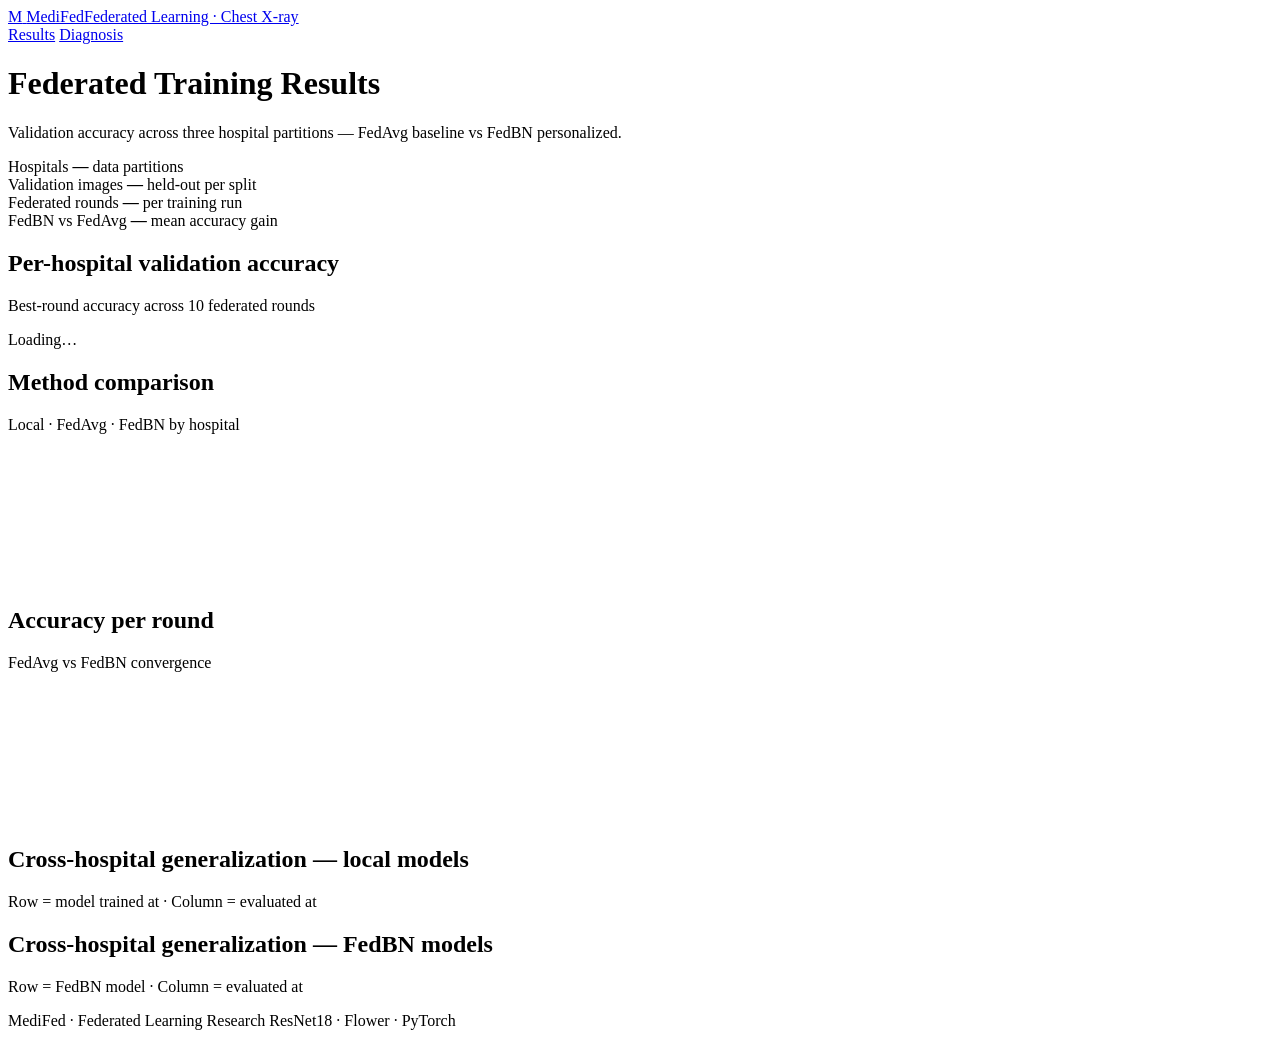
==== app/static/index.html @ 5bd95786 "Add complete app, results, scripts, docs and rewrite README for teammates" ====
<!doctype html>
<html lang="en">
<head>
  <meta charset="utf-8">
  <meta name="viewport" content="width=device-width, initial-scale=1">
  <title>MediFed — Results</title>
  <link rel="icon" href="data:image/svg+xml,%3Csvg xmlns='http://www.w3.org/2000/svg' viewBox='0 0 32 32'%3E%3Crect width='32' height='32' rx='7' fill='%230d6b6e'/%3E%3Cpath d='M16 7v18M7 16h18' stroke='white' stroke-width='3.5' stroke-linecap='round'/%3E%3C/svg%3E">
  <link rel="stylesheet" href="/static/css/style.css">
  <script defer src="/static/js/charts.js"></script>
  <script defer src="/static/js/dashboard.js"></script>
</head>
<body>
  <header class="site-header">
    <a class="brand" href="/">
      <span class="brand-mark">M</span>
      <span>MediFed<span class="brand-sub">Federated Learning · Chest X-ray</span></span>
    </a>
    <nav>
      <a class="nav-link active" href="/">Results</a>
      <a class="nav-link" href="/diagnose">Diagnosis</a>
    </nav>
  </header>

  <main class="page-shell">
    <div class="page-heading">
      <h1>Federated Training Results</h1>
      <p>Validation accuracy across three hospital partitions — FedAvg baseline vs FedBN personalized.</p>
    </div>

    <section class="metric-strip" aria-label="Summary">
      <div class="metric-cell">
        <span class="metric-label">Hospitals</span>
        <strong id="hospital-count">—</strong>
        <span class="metric-note">data partitions</span>
      </div>
      <div class="metric-cell">
        <span class="metric-label">Validation images</span>
        <strong id="validation-count">—</strong>
        <span class="metric-note">held-out per split</span>
      </div>
      <div class="metric-cell">
        <span class="metric-label">Federated rounds</span>
        <strong id="round-count">—</strong>
        <span class="metric-note">per training run</span>
      </div>
      <div class="metric-cell metric-emphasis">
        <span class="metric-label">FedBN vs FedAvg</span>
        <strong id="fedbn-delta">—</strong>
        <span class="metric-note">mean accuracy gain</span>
      </div>
    </section>

    <section class="section-block" aria-labelledby="hospital-title">
      <div class="section-heading">
        <h2 id="hospital-title">Per-hospital validation accuracy</h2>
        <span class="unit-label">Best-round accuracy across 10 federated rounds</span>
      </div>
      <div id="hospital-grid" class="hospital-grid">
        <p class="empty-state">Loading…</p>
      </div>
    </section>

    <section class="section-block" aria-labelledby="comparison-title">
      <div class="section-heading">
        <h2 id="comparison-title">Method comparison</h2>
        <span class="unit-label">Local · FedAvg · FedBN by hospital</span>
      </div>
      <div class="chart-frame">
        <svg id="comparison-chart" role="img" aria-label="Grouped bar chart comparing Local, FedAvg and FedBN accuracy per hospital"></svg>
      </div>
    </section>

    <section class="section-block" aria-labelledby="rounds-title">
      <div class="section-heading">
        <h2 id="rounds-title">Accuracy per round</h2>
        <span class="unit-label">FedAvg vs FedBN convergence</span>
      </div>
      <div class="chart-toolbar" id="round-hospital-tabs" role="group" aria-label="Select hospital"></div>
      <div class="chart-frame">
        <svg id="rounds-chart" role="img" aria-label="Line chart of validation accuracy over federated rounds"></svg>
      </div>
    </section>

    <section class="section-block cross-section" aria-labelledby="cross-title">
      <div class="section-heading">
        <h2 id="cross-title">Cross-hospital generalization — local models</h2>
        <span class="unit-label">Row = model trained at · Column = evaluated at</span>
      </div>
      <div class="table-wrap" id="cross-hospital-table"></div>
    </section>

    <section class="section-block cross-section" aria-labelledby="cross-fedbn-title">
      <div class="section-heading">
        <h2 id="cross-fedbn-title">Cross-hospital generalization — FedBN models</h2>
        <span class="unit-label">Row = FedBN model · Column = evaluated at</span>
      </div>
      <div class="table-wrap" id="cross-fedbn-table"></div>
    </section>

    <p id="dashboard-error" class="error-message" role="status"></p>
  </main>

  <footer class="site-footer">
    <span>MediFed · Federated Learning Research</span>
    <span>ResNet18 · Flower · PyTorch</span>
  </footer>
</body>
</html>
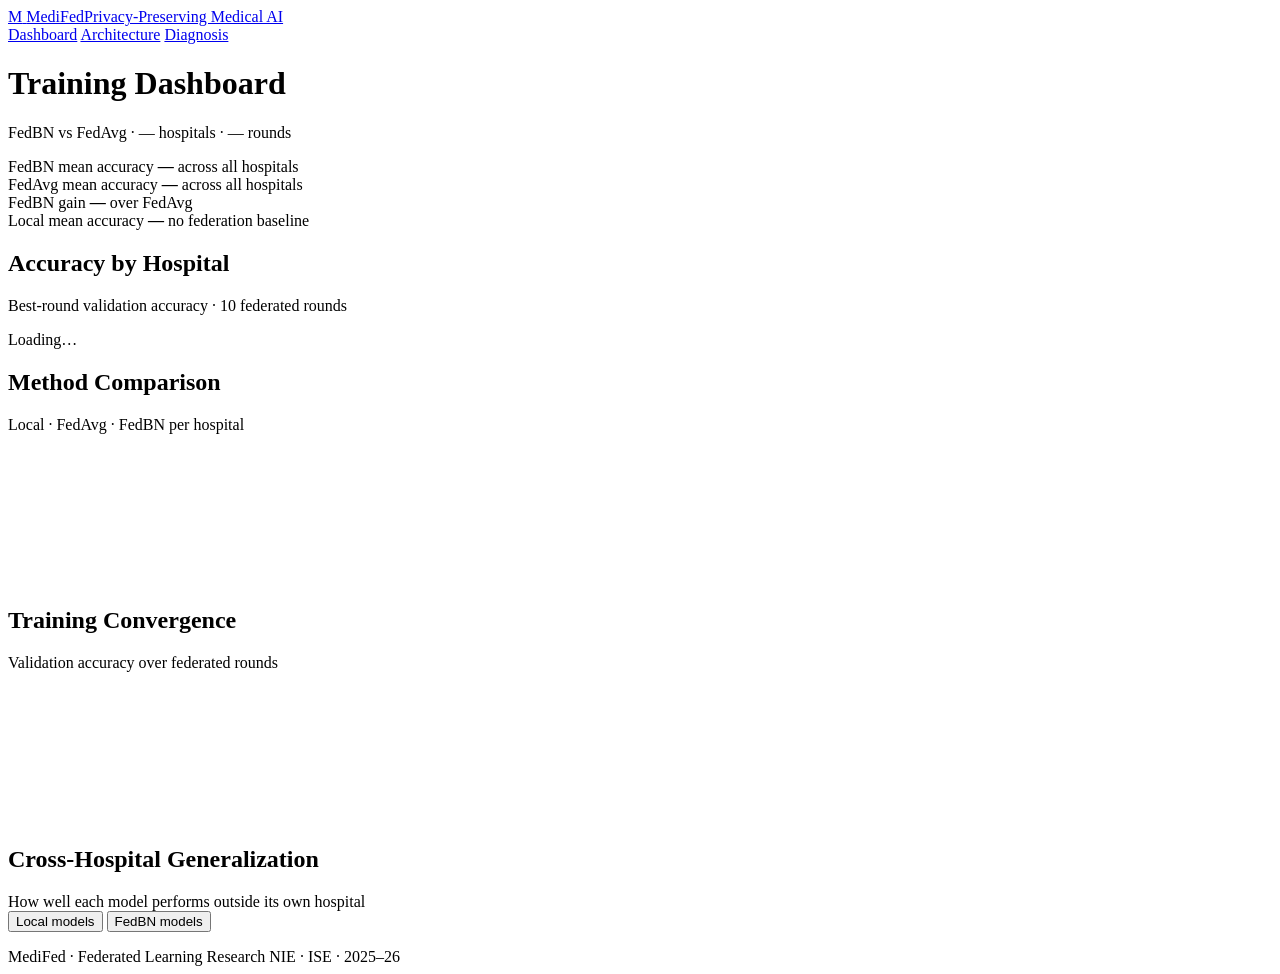
==== commit 81d1acfb: "feat: add architecture page, fix UI, improve model regularization" ====
--- a/app/static/index.html
+++ b/app/static/index.html
@@ -3,7 +3,7 @@
 <head>
   <meta charset="utf-8">
   <meta name="viewport" content="width=device-width, initial-scale=1">
-  <title>MediFed — Results</title>
+  <title>MediFed — Dashboard</title>
   <link rel="icon" href="data:image/svg+xml,%3Csvg xmlns='http://www.w3.org/2000/svg' viewBox='0 0 32 32'%3E%3Crect width='32' height='32' rx='7' fill='%230d6b6e'/%3E%3Cpath d='M16 7v18M7 16h18' stroke='white' stroke-width='3.5' stroke-linecap='round'/%3E%3C/svg%3E">
   <link rel="stylesheet" href="/static/css/style.css">
   <script defer src="/static/js/charts.js"></script>
@@ -13,47 +13,48 @@
   <header class="site-header">
     <a class="brand" href="/">
       <span class="brand-mark">M</span>
-      <span>MediFed<span class="brand-sub">Federated Learning · Chest X-ray</span></span>
+      <span>MediFed<span class="brand-sub">Privacy-Preserving Medical AI</span></span>
     </a>
     <nav>
-      <a class="nav-link active" href="/">Results</a>
+      <a class="nav-link active" href="/">Dashboard</a>
+      <a class="nav-link" href="/network">Architecture</a>
       <a class="nav-link" href="/diagnose">Diagnosis</a>
     </nav>
   </header>
 
   <main class="page-shell">
     <div class="page-heading">
-      <h1>Federated Training Results</h1>
-      <p>Validation accuracy across three hospital partitions — FedAvg baseline vs FedBN personalized.</p>
+      <h1>Training Dashboard</h1>
+      <p>FedBN vs FedAvg · <span id="hospital-count">—</span> hospitals · <span id="round-count">—</span> rounds</p>
     </div>
 
     <section class="metric-strip" aria-label="Summary">
-      <div class="metric-cell">
-        <span class="metric-label">Hospitals</span>
-        <strong id="hospital-count">—</strong>
-        <span class="metric-note">data partitions</span>
+      <div class="metric-cell metric-emphasis">
+        <span class="metric-label">FedBN mean accuracy</span>
+        <strong id="fedbn-mean">—</strong>
+        <span class="metric-note">across all hospitals</span>
       </div>
       <div class="metric-cell">
-        <span class="metric-label">Validation images</span>
-        <strong id="validation-count">—</strong>
-        <span class="metric-note">held-out per split</span>
+        <span class="metric-label">FedAvg mean accuracy</span>
+        <strong id="fedavg-mean">—</strong>
+        <span class="metric-note">across all hospitals</span>
+      </div>
+      <div class="metric-cell metric-emphasis">
+        <span class="metric-label">FedBN gain</span>
+        <strong id="fedbn-delta">—</strong>
+        <span class="metric-note">over FedAvg</span>
       </div>
       <div class="metric-cell">
-        <span class="metric-label">Federated rounds</span>
-        <strong id="round-count">—</strong>
-        <span class="metric-note">per training run</span>
-      </div>
-      <div class="metric-cell metric-emphasis">
-        <span class="metric-label">FedBN vs FedAvg</span>
-        <strong id="fedbn-delta">—</strong>
-        <span class="metric-note">mean accuracy gain</span>
+        <span class="metric-label">Local mean accuracy</span>
+        <strong id="local-mean">—</strong>
+        <span class="metric-note">no federation baseline</span>
       </div>
     </section>
 
     <section class="section-block" aria-labelledby="hospital-title">
       <div class="section-heading">
-        <h2 id="hospital-title">Per-hospital validation accuracy</h2>
-        <span class="unit-label">Best-round accuracy across 10 federated rounds</span>
+        <h2 id="hospital-title">Accuracy by Hospital</h2>
+        <span class="unit-label">Best-round validation accuracy · 10 federated rounds</span>
       </div>
       <div id="hospital-grid" class="hospital-grid">
         <p class="empty-state">Loading…</p>
@@ -62,39 +63,35 @@
 
     <section class="section-block" aria-labelledby="comparison-title">
       <div class="section-heading">
-        <h2 id="comparison-title">Method comparison</h2>
-        <span class="unit-label">Local · FedAvg · FedBN by hospital</span>
+        <h2 id="comparison-title">Method Comparison</h2>
+        <span class="unit-label">Local · FedAvg · FedBN per hospital</span>
       </div>
       <div class="chart-frame">
-        <svg id="comparison-chart" role="img" aria-label="Grouped bar chart comparing Local, FedAvg and FedBN accuracy per hospital"></svg>
+        <svg id="comparison-chart" role="img" aria-label="Method comparison bar chart"></svg>
       </div>
     </section>
 
     <section class="section-block" aria-labelledby="rounds-title">
       <div class="section-heading">
-        <h2 id="rounds-title">Accuracy per round</h2>
-        <span class="unit-label">FedAvg vs FedBN convergence</span>
+        <h2 id="rounds-title">Training Convergence</h2>
+        <span class="unit-label">Validation accuracy over federated rounds</span>
       </div>
       <div class="chart-toolbar" id="round-hospital-tabs" role="group" aria-label="Select hospital"></div>
       <div class="chart-frame">
-        <svg id="rounds-chart" role="img" aria-label="Line chart of validation accuracy over federated rounds"></svg>
+        <svg id="rounds-chart" role="img" aria-label="Convergence line chart"></svg>
       </div>
     </section>
 
-    <section class="section-block cross-section" aria-labelledby="cross-title">
+    <section class="section-block" aria-labelledby="cross-title">
       <div class="section-heading">
-        <h2 id="cross-title">Cross-hospital generalization — local models</h2>
-        <span class="unit-label">Row = model trained at · Column = evaluated at</span>
+        <h2 id="cross-title">Cross-Hospital Generalization</h2>
+        <span class="unit-label">How well each model performs outside its own hospital</span>
       </div>
-      <div class="table-wrap" id="cross-hospital-table"></div>
-    </section>
-
-    <section class="section-block cross-section" aria-labelledby="cross-fedbn-title">
-      <div class="section-heading">
-        <h2 id="cross-fedbn-title">Cross-hospital generalization — FedBN models</h2>
-        <span class="unit-label">Row = FedBN model · Column = evaluated at</span>
+      <div class="chart-toolbar" id="cross-tabs" role="group" aria-label="Select model type">
+        <button type="button" class="tab-button" data-tab="local" aria-pressed="true">Local models</button>
+        <button type="button" class="tab-button" data-tab="fedbn" aria-pressed="false">FedBN models</button>
       </div>
-      <div class="table-wrap" id="cross-fedbn-table"></div>
+      <div class="table-wrap" id="cross-table"></div>
     </section>
 
     <p id="dashboard-error" class="error-message" role="status"></p>
@@ -102,7 +99,7 @@
 
   <footer class="site-footer">
     <span>MediFed · Federated Learning Research</span>
-    <span>ResNet18 · Flower · PyTorch</span>
+    <span>NIE · ISE · 2025–26</span>
   </footer>
 </body>
 </html>
